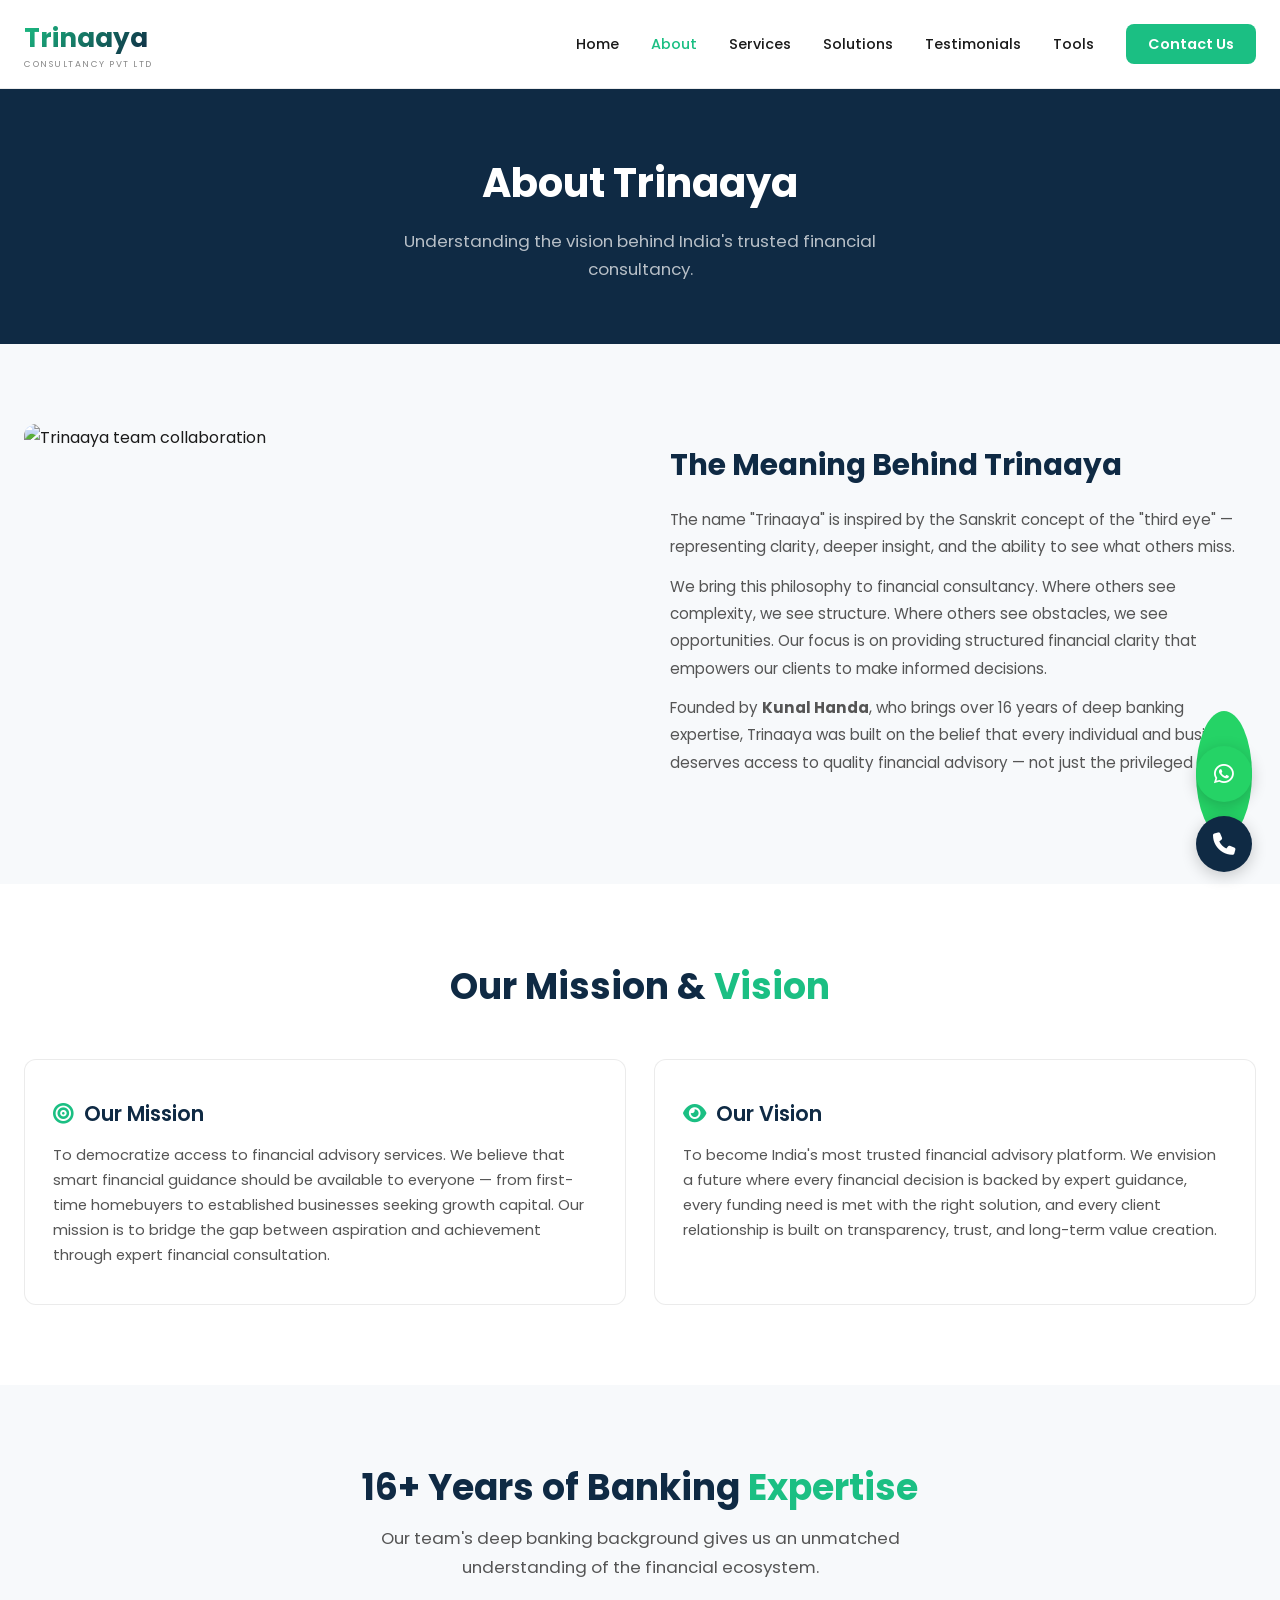
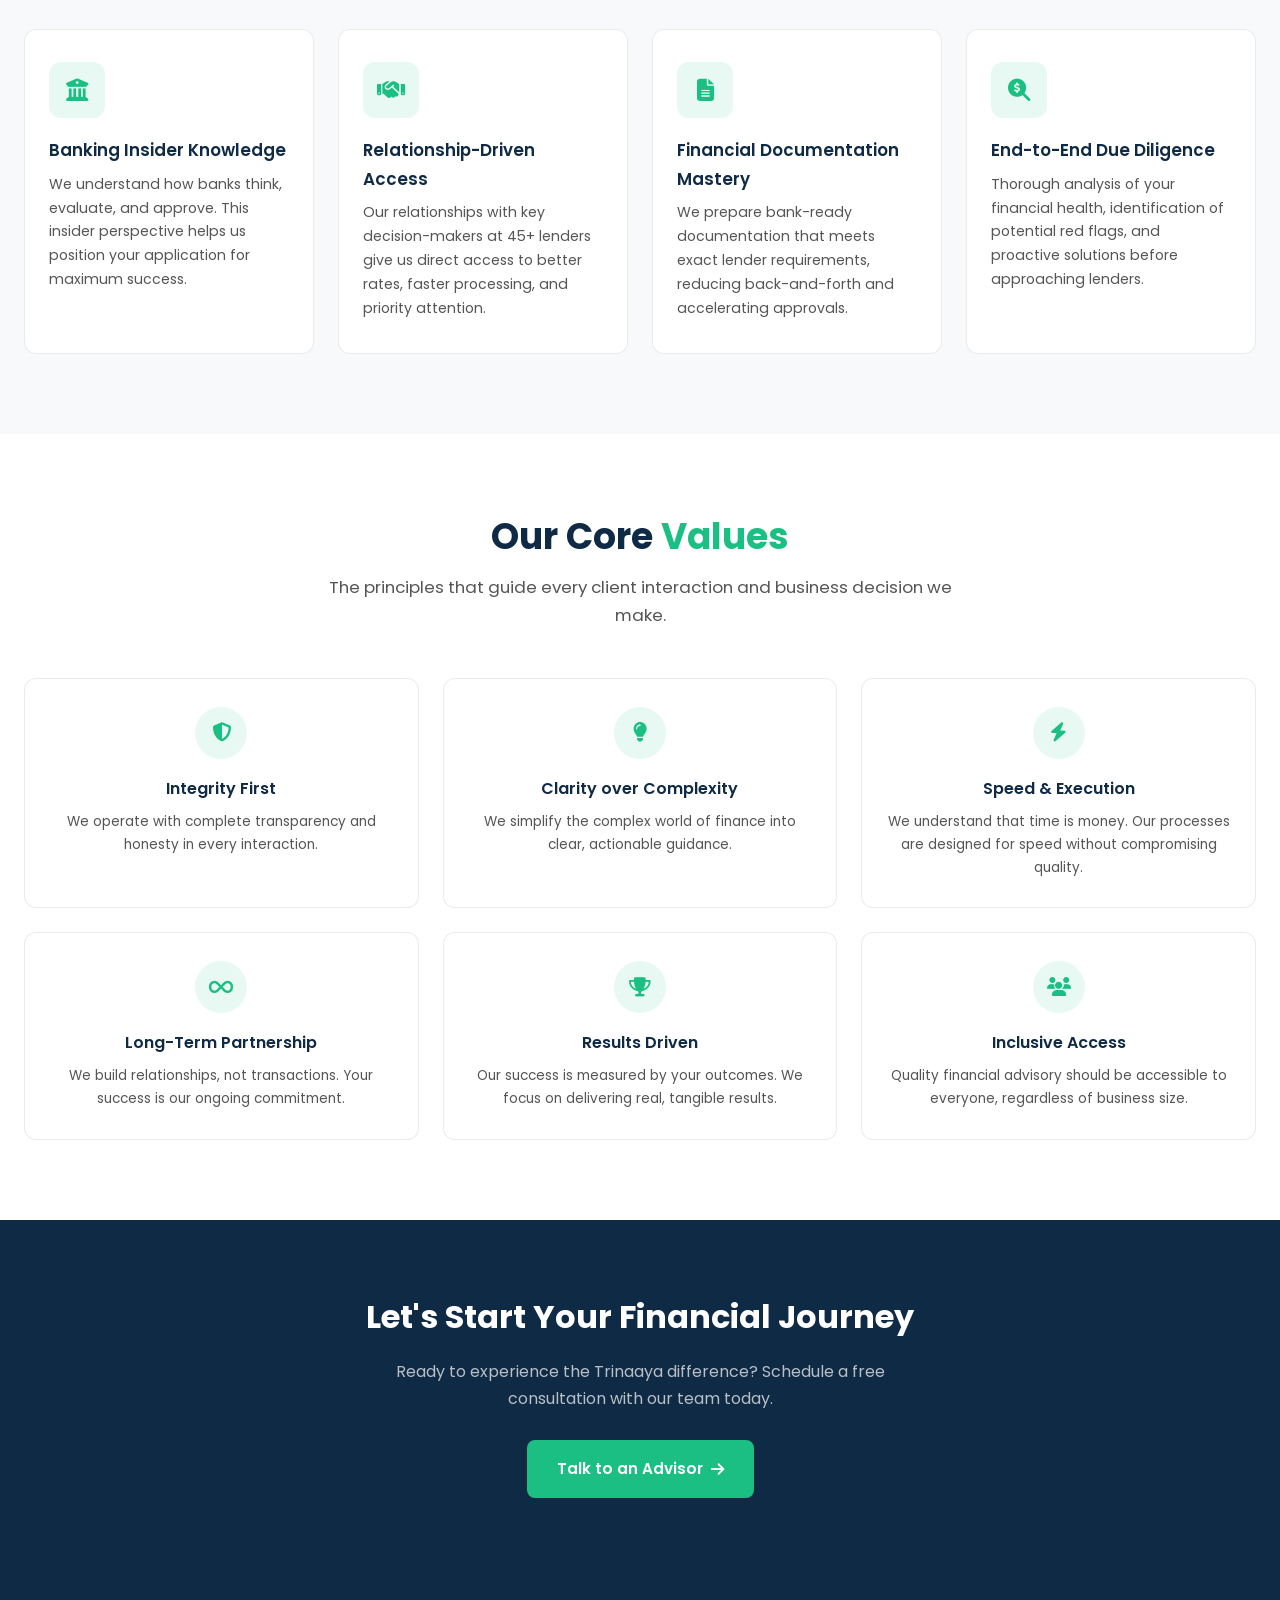
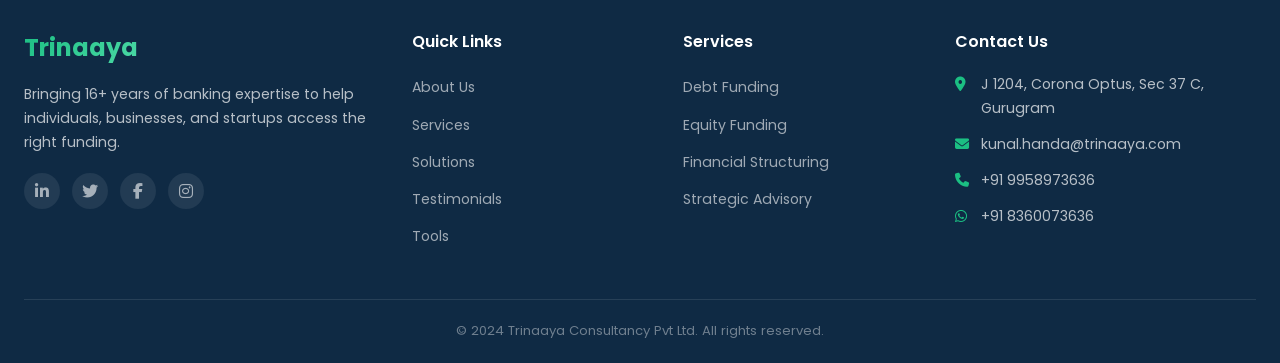
==== frontend/public/about.html @ fbbc775d "auto-commit for be26865e-1704-40b8-888e-4837315e1570" ====
<!DOCTYPE html>
<html lang="en">
<head>
  <meta charset="UTF-8">
  <meta name="viewport" content="width=device-width, initial-scale=1.0">
  <title>About Us | Trinaaya Consultancy</title>
  <meta name="description" content="Learn about Trinaaya Consultancy, founded by Kunal Handa with 16+ years of banking expertise.">
  <link href="https://fonts.googleapis.com/css2?family=Poppins:wght@300;400;500;600;700&display=swap" rel="stylesheet">
  <link rel="stylesheet" href="https://cdnjs.cloudflare.com/ajax/libs/font-awesome/6.5.1/css/all.min.css">
  <link rel="stylesheet" href="css/styles.css">
</head>
<body>

  <!-- Header -->
  <header class="header">
    <div class="container">
      <a href="index.html" class="logo"><div><span class="logo-text">Trinaaya</span><span class="logo-tag">Consultancy Pvt Ltd</span></div></a>
      <nav class="nav">
        <ul class="nav-list">
          <li><a href="index.html">Home</a></li>
          <li><a href="about.html" class="active">About</a></li>
          <li><a href="services.html">Services</a></li>
          <li><a href="solutions.html">Solutions</a></li>
          <li><a href="testimonials.html">Testimonials</a></li>
          <li><a href="tools.html">Tools</a></li>
          <li><a href="contact.html" class="btn-contact">Contact Us</a></li>
        </ul>
        <button class="mobile-toggle"><span></span><span></span><span></span></button>
      </nav>
    </div>
    <div class="mobile-menu">
      <a href="index.html">Home</a><a href="about.html">About</a><a href="services.html">Services</a>
      <a href="solutions.html">Solutions</a><a href="testimonials.html">Testimonials</a><a href="tools.html">Tools</a><a href="contact.html">Contact Us</a>
    </div>
  </header>

  <!-- Page Hero -->
  <section class="page-hero" data-testid="about-hero">
    <div class="container">
      <h1>About Trinaaya</h1>
      <p>Understanding the vision behind India's trusted financial consultancy.</p>
    </div>
  </section>

  <!-- Philosophy Section -->
  <section class="section" data-testid="philosophy-section">
    <div class="container">
      <div class="philosophy-grid">
        <div class="philosophy-image">
          <img src="https://images.unsplash.com/photo-1758518731706-be5d5230e5a5?auto=format&fit=crop&w=800&q=80" alt="Trinaaya team collaboration" loading="lazy">
        </div>
        <div class="philosophy-content">
          <h2>The Meaning Behind <span class="accent">Trinaaya</span></h2>
          <p>The name "Trinaaya" is inspired by the Sanskrit concept of the "third eye" &mdash; representing clarity, deeper insight, and the ability to see what others miss.</p>
          <p>We bring this philosophy to financial consultancy. Where others see complexity, we see structure. Where others see obstacles, we see opportunities. Our focus is on providing structured financial clarity that empowers our clients to make informed decisions.</p>
          <p>Founded by <strong>Kunal Handa</strong>, who brings over 16 years of deep banking expertise, Trinaaya was built on the belief that every individual and business deserves access to quality financial advisory &mdash; not just the privileged few.</p>
        </div>
      </div>
    </div>
  </section>

  <!-- Mission & Vision -->
  <section class="section" style="background:var(--white);" data-testid="mission-vision">
    <div class="container">
      <div class="text-center">
        <h2 class="section-title">Our Mission &amp; <span class="accent">Vision</span></h2>
      </div>
      <div class="mission-vision-grid">
        <div class="mv-card">
          <h3><i class="fas fa-bullseye"></i> Our Mission</h3>
          <p>To democratize access to financial advisory services. We believe that smart financial guidance should be available to everyone &mdash; from first-time homebuyers to established businesses seeking growth capital. Our mission is to bridge the gap between aspiration and achievement through expert financial consultation.</p>
        </div>
        <div class="mv-card">
          <h3><i class="fas fa-eye"></i> Our Vision</h3>
          <p>To become India's most trusted financial advisory platform. We envision a future where every financial decision is backed by expert guidance, every funding need is met with the right solution, and every client relationship is built on transparency, trust, and long-term value creation.</p>
        </div>
      </div>
    </div>
  </section>

  <!-- Expertise -->
  <section class="section" data-testid="expertise-section">
    <div class="container">
      <div class="text-center">
        <h2 class="section-title">16+ Years of Banking <span class="accent">Expertise</span></h2>
        <p class="section-subtitle mx-auto">Our team's deep banking background gives us an unmatched understanding of the financial ecosystem.</p>
      </div>
      <div class="expertise-grid">
        <div class="expertise-card">
          <div class="service-icon"><i class="fas fa-university"></i></div>
          <h4>Banking Insider Knowledge</h4>
          <p>We understand how banks think, evaluate, and approve. This insider perspective helps us position your application for maximum success.</p>
        </div>
        <div class="expertise-card">
          <div class="service-icon"><i class="fas fa-handshake"></i></div>
          <h4>Relationship-Driven Access</h4>
          <p>Our relationships with key decision-makers at 45+ lenders give us direct access to better rates, faster processing, and priority attention.</p>
        </div>
        <div class="expertise-card">
          <div class="service-icon"><i class="fas fa-file-alt"></i></div>
          <h4>Financial Documentation Mastery</h4>
          <p>We prepare bank-ready documentation that meets exact lender requirements, reducing back-and-forth and accelerating approvals.</p>
        </div>
        <div class="expertise-card">
          <div class="service-icon"><i class="fas fa-search-dollar"></i></div>
          <h4>End-to-End Due Diligence</h4>
          <p>Thorough analysis of your financial health, identification of potential red flags, and proactive solutions before approaching lenders.</p>
        </div>
      </div>
    </div>
  </section>

  <!-- Core Values -->
  <section class="section" style="background:var(--white);" data-testid="values-section">
    <div class="container">
      <div class="text-center">
        <h2 class="section-title">Our Core <span class="accent">Values</span></h2>
        <p class="section-subtitle mx-auto">The principles that guide every client interaction and business decision we make.</p>
      </div>
      <div class="values-grid">
        <div class="value-card">
          <div class="value-icon"><i class="fas fa-shield-alt"></i></div>
          <h4>Integrity First</h4>
          <p>We operate with complete transparency and honesty in every interaction.</p>
        </div>
        <div class="value-card">
          <div class="value-icon"><i class="fas fa-lightbulb"></i></div>
          <h4>Clarity over Complexity</h4>
          <p>We simplify the complex world of finance into clear, actionable guidance.</p>
        </div>
        <div class="value-card">
          <div class="value-icon"><i class="fas fa-bolt"></i></div>
          <h4>Speed &amp; Execution</h4>
          <p>We understand that time is money. Our processes are designed for speed without compromising quality.</p>
        </div>
        <div class="value-card">
          <div class="value-icon"><i class="fas fa-infinity"></i></div>
          <h4>Long-Term Partnership</h4>
          <p>We build relationships, not transactions. Your success is our ongoing commitment.</p>
        </div>
        <div class="value-card">
          <div class="value-icon"><i class="fas fa-trophy"></i></div>
          <h4>Results Driven</h4>
          <p>Our success is measured by your outcomes. We focus on delivering real, tangible results.</p>
        </div>
        <div class="value-card">
          <div class="value-icon"><i class="fas fa-users"></i></div>
          <h4>Inclusive Access</h4>
          <p>Quality financial advisory should be accessible to everyone, regardless of business size.</p>
        </div>
      </div>
    </div>
  </section>

  <!-- CTA -->
  <section class="cta-section" data-testid="about-cta">
    <div class="container">
      <h2>Let's Start Your Financial Journey</h2>
      <p>Ready to experience the Trinaaya difference? Schedule a free consultation with our team today.</p>
      <a href="contact.html" class="btn btn-primary">Talk to an Advisor <i class="fas fa-arrow-right"></i></a>
    </div>
  </section>

  <!-- Footer -->
  <footer class="footer">
    <div class="container">
      <div class="footer-grid">
        <div class="footer-col">
          <a href="index.html" class="footer-logo">Trinaaya</a>
          <p>Bringing 16+ years of banking expertise to help individuals, businesses, and startups access the right funding.</p>
          <div class="footer-social">
            <a href="#" aria-label="LinkedIn"><i class="fab fa-linkedin-in"></i></a>
            <a href="#" aria-label="Twitter"><i class="fab fa-twitter"></i></a>
            <a href="#" aria-label="Facebook"><i class="fab fa-facebook-f"></i></a>
            <a href="#" aria-label="Instagram"><i class="fab fa-instagram"></i></a>
          </div>
        </div>
        <div class="footer-col"><h4>Quick Links</h4><ul><li><a href="about.html">About Us</a></li><li><a href="services.html">Services</a></li><li><a href="solutions.html">Solutions</a></li><li><a href="testimonials.html">Testimonials</a></li><li><a href="tools.html">Tools</a></li></ul></div>
        <div class="footer-col"><h4>Services</h4><ul><li><a href="services.html">Debt Funding</a></li><li><a href="services.html">Equity Funding</a></li><li><a href="services.html">Financial Structuring</a></li><li><a href="services.html">Strategic Advisory</a></li></ul></div>
        <div class="footer-col"><h4>Contact Us</h4><div class="footer-contact-item"><i class="fas fa-map-marker-alt"></i><span>J 1204, Corona Optus, Sec 37 C, Gurugram</span></div><div class="footer-contact-item"><i class="fas fa-envelope"></i><a href="mailto:kunal.handa@trinaaya.com">kunal.handa@trinaaya.com</a></div><div class="footer-contact-item"><i class="fas fa-phone"></i><a href="tel:+919958973636">+91 9958973636</a></div><div class="footer-contact-item"><i class="fab fa-whatsapp"></i><a href="https://wa.me/918360073636" target="_blank">+91 8360073636</a></div></div>
      </div>
      <div class="footer-bottom"><p>&copy; 2024 Trinaaya Consultancy Pvt Ltd. All rights reserved.</p></div>
    </div>
  </footer>

  <!-- Floating Buttons -->
  <div class="floating-buttons">
    <a href="https://wa.me/918360073636" target="_blank" class="float-btn whatsapp" aria-label="WhatsApp"><i class="fab fa-whatsapp"></i></a>
    <a href="tel:+919958973636" class="float-btn phone" aria-label="Call Us"><i class="fas fa-phone"></i></a>
  </div>

  <script src="js/main.js"></script>
</body>
</html>
---- frontend/public/css/styles.css ----
/* ================================================
   TRINAAYA CONSULTANCY - Main Stylesheet
   Colors: Navy #0f2a44 | Teal #1bbf83 | BG #f7f9fb
   Font: Poppins (Google Fonts)
   ================================================ */

/* --- CSS Variables --- */
:root {
  --primary: #0f2a44;
  --primary-light: #163a5c;
  --secondary: #1bbf83;
  --secondary-dark: #17a572;
  --bg: #f7f9fb;
  --white: #ffffff;
  --text: #1a1a1a;
  --text-light: #555;
  --text-lighter: #888;
  --border: rgba(0,0,0,0.08);
  --shadow: 0 2px 20px rgba(0,0,0,0.07);
  --shadow-hover: 0 8px 32px rgba(0,0,0,0.12);
  --radius: 12px;
  --radius-sm: 8px;
  --transition: all 0.3s ease;
  --max-width: 1280px;
}

/* --- Reset & Base --- */
*, *::before, *::after { box-sizing: border-box; margin: 0; padding: 0; }
html { scroll-behavior: smooth; font-size: 16px; }
body {
  font-family: 'Poppins', sans-serif;
  color: var(--text);
  background: var(--bg);
  line-height: 1.7;
  -webkit-font-smoothing: antialiased;
}
img { max-width: 100%; height: auto; display: block; }
a { text-decoration: none; color: inherit; transition: var(--transition); }
ul { list-style: none; }
button { cursor: pointer; border: none; font-family: inherit; }
input, select, textarea { font-family: inherit; }

/* --- Container --- */
.container {
  max-width: var(--max-width);
  margin: 0 auto;
  padding: 0 24px;
}

/* --- Section Spacing --- */
.section { padding: 80px 0; }
.section-sm { padding: 50px 0; }
.section-title {
  font-size: 2.25rem;
  font-weight: 700;
  color: var(--primary);
  margin-bottom: 12px;
  line-height: 1.3;
}
.section-title .accent { color: var(--secondary); }
.section-subtitle {
  font-size: 1.05rem;
  color: var(--text-light);
  max-width: 640px;
  font-weight: 400;
  line-height: 1.7;
}
.text-center { text-align: center; }
.mx-auto { margin-left: auto; margin-right: auto; }

/* --- Buttons --- */
.btn {
  display: inline-flex;
  align-items: center;
  gap: 8px;
  padding: 14px 28px;
  border-radius: var(--radius-sm);
  font-weight: 600;
  font-size: 0.95rem;
  transition: var(--transition);
  border: 2px solid transparent;
}
.btn-primary {
  background: var(--secondary);
  color: var(--white);
  border-color: var(--secondary);
}
.btn-primary:hover {
  background: var(--secondary-dark);
  transform: translateY(-2px);
  box-shadow: 0 6px 20px rgba(27,191,131,0.3);
}
.btn-outline {
  background: transparent;
  color: var(--white);
  border-color: rgba(255,255,255,0.4);
}
.btn-outline:hover {
  background: rgba(255,255,255,0.1);
  border-color: var(--white);
}
.btn-dark {
  background: var(--primary);
  color: var(--white);
  border-color: var(--primary);
}
.btn-dark:hover {
  background: var(--primary-light);
  transform: translateY(-2px);
  box-shadow: 0 6px 20px rgba(15,42,68,0.3);
}
.btn-outline-dark {
  background: transparent;
  color: var(--primary);
  border-color: var(--primary);
}
.btn-outline-dark:hover {
  background: var(--primary);
  color: var(--white);
}
.btn-whatsapp {
  background: #25D366;
  color: var(--white);
  border-color: #25D366;
}
.btn-whatsapp:hover {
  background: #1ebe5d;
  transform: translateY(-2px);
  box-shadow: 0 6px 20px rgba(37,211,102,0.3);
}

/* ==================== HEADER ==================== */
.header {
  background: var(--white);
  border-bottom: 1px solid var(--border);
  position: relative;
  z-index: 100;
}
.header .container {
  display: flex;
  align-items: center;
  justify-content: space-between;
  padding-top: 16px;
  padding-bottom: 16px;
}
.logo {
  display: flex;
  align-items: center;
  gap: 4px;
}
.logo-text {
  font-size: 1.65rem;
  font-weight: 700;
  background: linear-gradient(135deg, #1bbf83, #0f2a44);
  -webkit-background-clip: text;
  -webkit-text-fill-color: transparent;
  background-clip: text;
}
.logo-tag {
  font-size: 0.55rem;
  color: var(--text-lighter);
  letter-spacing: 1.5px;
  text-transform: uppercase;
  display: block;
  margin-top: -4px;
}
.nav-list {
  display: flex;
  align-items: center;
  gap: 32px;
}
.nav-list a {
  font-size: 0.9rem;
  font-weight: 500;
  color: var(--text);
  position: relative;
}
.nav-list a:hover { color: var(--secondary); }
.nav-list a.active { color: var(--secondary); }
.nav-list a.btn-contact {
  background: var(--secondary);
  color: var(--white);
  padding: 10px 22px;
  border-radius: var(--radius-sm);
  font-weight: 600;
}
.nav-list a.btn-contact:hover {
  background: var(--secondary-dark);
  transform: translateY(-1px);
}
.mobile-toggle {
  display: none;
  flex-direction: column;
  gap: 5px;
  background: none;
  padding: 4px;
}
.mobile-toggle span {
  width: 24px;
  height: 2.5px;
  background: var(--primary);
  border-radius: 2px;
  transition: var(--transition);
}
.mobile-menu {
  display: none;
  position: absolute;
  top: 100%;
  left: 0;
  right: 0;
  background: var(--white);
  border-bottom: 1px solid var(--border);
  box-shadow: var(--shadow);
  padding: 20px 24px;
  z-index: 99;
}
.mobile-menu.open { display: block; }
.mobile-menu a {
  display: block;
  padding: 12px 0;
  font-size: 1rem;
  font-weight: 500;
  color: var(--text);
  border-bottom: 1px solid var(--border);
}
.mobile-menu a:last-child { border-bottom: none; }
.mobile-menu a:hover { color: var(--secondary); }

/* ==================== HERO ==================== */
.hero {
  background: linear-gradient(135deg, rgba(15,42,68,0.92), rgba(15,42,68,0.85)),
              url('https://images.unsplash.com/photo-1664575602276-acd073f104c1?auto=format&fit=crop&w=1920&q=80');
  background-size: cover;
  background-position: center;
  padding: 100px 0 80px;
  min-height: 520px;
  display: flex;
  align-items: center;
}
.hero-content { max-width: 680px; }
.hero-badge {
  display: inline-flex;
  align-items: center;
  gap: 8px;
  background: rgba(27,191,131,0.15);
  color: var(--secondary);
  padding: 6px 16px;
  border-radius: 20px;
  font-size: 0.8rem;
  font-weight: 600;
  letter-spacing: 0.5px;
  margin-bottom: 24px;
}
.hero-badge i { font-size: 0.5rem; }
.hero h1 {
  font-size: 3rem;
  font-weight: 700;
  color: var(--white);
  line-height: 1.2;
  margin-bottom: 20px;
}
.hero h1 .accent { color: var(--secondary); }
.hero p {
  color: rgba(255,255,255,0.8);
  font-size: 1.1rem;
  line-height: 1.7;
  margin-bottom: 32px;
  max-width: 560px;
}
.hero-btns { display: flex; gap: 14px; flex-wrap: wrap; }

/* ==================== STATS BAR ==================== */
.stats-bar {
  background: var(--primary);
  padding: 40px 0;
}
.stats-grid {
  display: grid;
  grid-template-columns: repeat(4, 1fr);
  gap: 24px;
  text-align: center;
}
.stat-item h3 {
  font-size: 2.25rem;
  font-weight: 700;
  color: var(--secondary);
  margin-bottom: 4px;
}
.stat-item p {
  color: rgba(255,255,255,0.7);
  font-size: 0.9rem;
  font-weight: 400;
}

/* ==================== TRUSTED PARTNERS ==================== */
.partners {
  background: var(--white);
  padding: 40px 0;
  border-bottom: 1px solid var(--border);
}
.partners-label {
  text-align: center;
  font-size: 0.75rem;
  font-weight: 600;
  color: var(--text-lighter);
  letter-spacing: 2px;
  text-transform: uppercase;
  margin-bottom: 24px;
}
.partners-grid {
  display: flex;
  align-items: center;
  justify-content: center;
  flex-wrap: wrap;
  gap: 32px;
}
.partner-logo {
  font-size: 0.95rem;
  font-weight: 600;
  color: var(--text-lighter);
  opacity: 0.6;
  transition: var(--transition);
  white-space: nowrap;
}
.partner-logo:hover { opacity: 1; color: var(--primary); }

/* ==================== SERVICE CARDS ==================== */
.services-grid {
  display: grid;
  grid-template-columns: repeat(auto-fit, minmax(280px, 1fr));
  gap: 28px;
  margin-top: 48px;
}
.service-card {
  background: var(--white);
  border: 1px solid var(--border);
  border-radius: var(--radius);
  padding: 36px 28px;
  transition: var(--transition);
}
.service-card:hover {
  transform: translateY(-4px);
  box-shadow: var(--shadow-hover);
  border-color: transparent;
}
.service-icon {
  width: 56px;
  height: 56px;
  background: rgba(27,191,131,0.1);
  border-radius: 12px;
  display: flex;
  align-items: center;
  justify-content: center;
  margin-bottom: 20px;
}
.service-icon i {
  font-size: 1.4rem;
  color: var(--secondary);
}
.service-card h3 {
  font-size: 1.2rem;
  font-weight: 600;
  color: var(--primary);
  margin-bottom: 10px;
}
.service-card p {
  font-size: 0.92rem;
  color: var(--text-light);
  margin-bottom: 18px;
  line-height: 1.7;
}
.service-link {
  font-size: 0.9rem;
  font-weight: 600;
  color: var(--secondary);
  display: inline-flex;
  align-items: center;
  gap: 6px;
}
.service-link:hover { gap: 10px; }

/* ==================== WHY SECTION ==================== */
.why-grid {
  display: grid;
  grid-template-columns: 1fr 1fr;
  gap: 60px;
  align-items: center;
  margin-top: 48px;
}
.why-image img {
  border-radius: var(--radius);
  width: 100%;
  height: 420px;
  object-fit: cover;
}
.why-points { display: flex; flex-direction: column; gap: 24px; }
.why-point {
  display: flex;
  gap: 16px;
  align-items: flex-start;
}
.why-point-icon {
  width: 40px;
  height: 40px;
  min-width: 40px;
  background: rgba(27,191,131,0.12);
  border-radius: 50%;
  display: flex;
  align-items: center;
  justify-content: center;
  margin-top: 2px;
}
.why-point-icon i { color: var(--secondary); font-size: 0.9rem; }
.why-point h4 {
  font-size: 1.05rem;
  font-weight: 600;
  color: var(--primary);
  margin-bottom: 4px;
}
.why-point p {
  font-size: 0.9rem;
  color: var(--text-light);
}

/* ==================== PROCESS TIMELINE ==================== */
.process-grid {
  display: grid;
  grid-template-columns: repeat(4, 1fr);
  gap: 24px;
  margin-top: 48px;
  position: relative;
}
.process-grid::before {
  content: '';
  position: absolute;
  top: 32px;
  left: 10%;
  right: 10%;
  height: 2px;
  background: var(--secondary);
  opacity: 0.3;
  z-index: 0;
}
.process-step {
  text-align: center;
  position: relative;
  z-index: 1;
}
.step-number {
  width: 64px;
  height: 64px;
  background: var(--primary);
  color: var(--white);
  border-radius: 50%;
  display: flex;
  align-items: center;
  justify-content: center;
  font-size: 1.1rem;
  font-weight: 700;
  margin: 0 auto 18px;
  border: 3px solid var(--secondary);
}
.process-step h4 {
  font-size: 1.05rem;
  font-weight: 600;
  color: var(--primary);
  margin-bottom: 8px;
}
.process-step p {
  font-size: 0.85rem;
  color: var(--text-light);
  line-height: 1.6;
}

/* ==================== TESTIMONIALS ==================== */
.testimonials-grid {
  display: grid;
  grid-template-columns: repeat(auto-fit, minmax(320px, 1fr));
  gap: 28px;
  margin-top: 48px;
}
.testimonial-card {
  background: var(--white);
  border: 1px solid var(--border);
  border-radius: var(--radius);
  padding: 32px 28px;
  transition: var(--transition);
}
.testimonial-card:hover {
  box-shadow: var(--shadow-hover);
  transform: translateY(-2px);
}
.testimonial-stars {
  color: #f5a623;
  font-size: 0.9rem;
  margin-bottom: 16px;
  display: flex;
  gap: 2px;
}
.testimonial-card blockquote {
  font-size: 0.95rem;
  color: var(--text-light);
  line-height: 1.7;
  margin-bottom: 20px;
  font-style: italic;
}
.testimonial-author {
  display: flex;
  align-items: center;
  gap: 14px;
}
.testimonial-avatar {
  width: 48px;
  height: 48px;
  border-radius: 50%;
  object-fit: cover;
  border: 2px solid var(--border);
}
.testimonial-name {
  font-size: 0.95rem;
  font-weight: 600;
  color: var(--primary);
}
.testimonial-role {
  font-size: 0.8rem;
  color: var(--text-lighter);
}

/* ==================== LEAD FORM SECTION ==================== */
.form-section {
  background: linear-gradient(135deg, #0f2a44, #134e3a);
  padding: 80px 0;
}
.form-wrapper {
  display: grid;
  grid-template-columns: 1fr 1.1fr;
  gap: 60px;
  align-items: center;
}
.form-text h2 {
  font-size: 2rem;
  font-weight: 700;
  color: var(--white);
  margin-bottom: 14px;
}
.form-text p {
  color: rgba(255,255,255,0.7);
  font-size: 1rem;
  line-height: 1.7;
}
.form-card {
  background: var(--white);
  border-radius: var(--radius);
  padding: 40px 32px;
  box-shadow: 0 10px 40px rgba(0,0,0,0.15);
}
.form-group {
  margin-bottom: 18px;
}
.form-group label {
  display: block;
  font-size: 0.85rem;
  font-weight: 500;
  color: var(--text);
  margin-bottom: 6px;
}
.form-group input,
.form-group select,
.form-group textarea {
  width: 100%;
  padding: 12px 16px;
  border: 1.5px solid #e0e0e0;
  border-radius: var(--radius-sm);
  font-size: 0.92rem;
  color: var(--text);
  background: var(--white);
  transition: var(--transition);
  outline: none;
}
.form-group input:focus,
.form-group select:focus,
.form-group textarea:focus {
  border-color: var(--secondary);
  box-shadow: 0 0 0 3px rgba(27,191,131,0.1);
}
.form-group textarea { resize: vertical; min-height: 100px; }
.form-row {
  display: grid;
  grid-template-columns: 1fr 1fr;
  gap: 16px;
}
.form-card .btn { width: 100%; justify-content: center; }

/* ==================== CTA SECTION ==================== */
.cta-section {
  background: var(--primary);
  padding: 70px 0;
  text-align: center;
}
.cta-section h2 {
  font-size: 2rem;
  font-weight: 700;
  color: var(--white);
  margin-bottom: 14px;
}
.cta-section p {
  color: rgba(255,255,255,0.7);
  font-size: 1rem;
  margin-bottom: 28px;
  max-width: 560px;
  margin-left: auto;
  margin-right: auto;
}

/* ==================== FOOTER ==================== */
.footer {
  background: var(--primary);
  padding: 60px 0 0;
  color: rgba(255,255,255,0.7);
}
.footer-grid {
  display: grid;
  grid-template-columns: 1.5fr 1fr 1fr 1.3fr;
  gap: 40px;
  padding-bottom: 40px;
  border-bottom: 1px solid rgba(255,255,255,0.1);
}
.footer-logo {
  font-size: 1.5rem;
  font-weight: 700;
  background: linear-gradient(135deg, #1bbf83, #4dd9a6);
  -webkit-background-clip: text;
  -webkit-text-fill-color: transparent;
  background-clip: text;
  display: inline-block;
  margin-bottom: 14px;
}
.footer-col p {
  font-size: 0.88rem;
  line-height: 1.7;
}
.footer-col h4 {
  color: var(--white);
  font-size: 1rem;
  font-weight: 600;
  margin-bottom: 18px;
}
.footer-col ul li { margin-bottom: 10px; }
.footer-col ul a {
  font-size: 0.88rem;
  color: rgba(255,255,255,0.6);
}
.footer-col ul a:hover { color: var(--secondary); }
.footer-contact-item {
  display: flex;
  gap: 10px;
  align-items: flex-start;
  margin-bottom: 12px;
  font-size: 0.88rem;
}
.footer-contact-item i {
  color: var(--secondary);
  margin-top: 4px;
  min-width: 16px;
}
.footer-social {
  display: flex;
  gap: 12px;
  margin-top: 18px;
}
.footer-social a {
  width: 36px;
  height: 36px;
  border-radius: 50%;
  background: rgba(255,255,255,0.08);
  display: flex;
  align-items: center;
  justify-content: center;
  color: rgba(255,255,255,0.6);
  transition: var(--transition);
}
.footer-social a:hover {
  background: var(--secondary);
  color: var(--white);
}
.footer-bottom {
  text-align: center;
  padding: 20px 0;
  font-size: 0.82rem;
  color: rgba(255,255,255,0.4);
}

/* ==================== FLOATING BUTTONS ==================== */
.floating-buttons {
  position: fixed;
  bottom: 28px;
  right: 28px;
  display: flex;
  flex-direction: column;
  gap: 14px;
  z-index: 999;
}
.float-btn {
  width: 56px;
  height: 56px;
  border-radius: 50%;
  display: flex;
  align-items: center;
  justify-content: center;
  color: var(--white);
  font-size: 1.4rem;
  box-shadow: 0 4px 16px rgba(0,0,0,0.2);
  transition: var(--transition);
  text-decoration: none;
}
.float-btn:hover { transform: scale(1.1); }
.float-btn.whatsapp { background: #25D366; }
.float-btn.phone { background: var(--primary); }
.float-btn.whatsapp::after {
  content: '';
  position: absolute;
  width: 100%;
  height: 100%;
  border-radius: 50%;
  background: #25D366;
  animation: pulse 2s infinite;
  z-index: -1;
}
@keyframes pulse {
  0% { transform: scale(1); opacity: 0.5; }
  100% { transform: scale(1.5); opacity: 0; }
}

/* ==================== PAGE HERO (Inner Pages) ==================== */
.page-hero {
  background: var(--primary);
  padding: 60px 0;
  text-align: center;
}
.page-hero h1 {
  font-size: 2.5rem;
  font-weight: 700;
  color: var(--white);
  margin-bottom: 10px;
}
.page-hero p {
  color: rgba(255,255,255,0.7);
  font-size: 1.05rem;
  max-width: 560px;
  margin: 0 auto;
}

/* ==================== ABOUT PAGE ==================== */
.philosophy-grid {
  display: grid;
  grid-template-columns: 1fr 1fr;
  gap: 60px;
  align-items: center;
}
.philosophy-image img {
  border-radius: var(--radius);
  width: 100%;
  height: 380px;
  object-fit: cover;
}
.philosophy-content h2 {
  font-size: 1.85rem;
  font-weight: 700;
  color: var(--primary);
  margin-bottom: 16px;
}
.philosophy-content p {
  font-size: 0.95rem;
  color: var(--text-light);
  line-height: 1.8;
  margin-bottom: 12px;
}
.mission-vision-grid {
  display: grid;
  grid-template-columns: 1fr 1fr;
  gap: 28px;
  margin-top: 48px;
}
.mv-card {
  background: var(--white);
  border: 1px solid var(--border);
  border-radius: var(--radius);
  padding: 36px 28px;
  transition: var(--transition);
}
.mv-card:hover {
  box-shadow: var(--shadow-hover);
  transform: translateY(-3px);
}
.mv-card h3 {
  font-size: 1.3rem;
  font-weight: 600;
  color: var(--primary);
  margin-bottom: 12px;
  display: flex;
  align-items: center;
  gap: 10px;
}
.mv-card h3 i { color: var(--secondary); }
.mv-card p {
  font-size: 0.92rem;
  color: var(--text-light);
  line-height: 1.7;
}
.values-grid {
  display: grid;
  grid-template-columns: repeat(3, 1fr);
  gap: 24px;
  margin-top: 48px;
}
.value-card {
  background: var(--white);
  border: 1px solid var(--border);
  border-radius: var(--radius);
  padding: 28px 24px;
  text-align: center;
  transition: var(--transition);
}
.value-card:hover {
  box-shadow: var(--shadow-hover);
  transform: translateY(-3px);
}
.value-icon {
  width: 52px;
  height: 52px;
  background: rgba(27,191,131,0.1);
  border-radius: 50%;
  display: flex;
  align-items: center;
  justify-content: center;
  margin: 0 auto 16px;
}
.value-icon i { color: var(--secondary); font-size: 1.2rem; }
.value-card h4 {
  font-size: 1rem;
  font-weight: 600;
  color: var(--primary);
  margin-bottom: 8px;
}
.value-card p {
  font-size: 0.85rem;
  color: var(--text-light);
}
.expertise-grid {
  display: grid;
  grid-template-columns: repeat(auto-fit, minmax(260px, 1fr));
  gap: 24px;
  margin-top: 48px;
}
.expertise-card {
  background: var(--white);
  border: 1px solid var(--border);
  border-radius: var(--radius);
  padding: 32px 24px;
  transition: var(--transition);
}
.expertise-card:hover {
  box-shadow: var(--shadow-hover);
  transform: translateY(-3px);
  border-color: transparent;
}
.expertise-card .service-icon { margin-bottom: 18px; }
.expertise-card h4 {
  font-size: 1.05rem;
  font-weight: 600;
  color: var(--primary);
  margin-bottom: 8px;
}
.expertise-card p {
  font-size: 0.88rem;
  color: var(--text-light);
  line-height: 1.7;
}

/* ==================== SERVICES DETAIL PAGE ==================== */
.service-detail {
  padding: 60px 0;
}
.service-detail:nth-child(even) { background: var(--white); }
.service-detail-grid {
  display: grid;
  grid-template-columns: 1fr 1fr;
  gap: 60px;
  align-items: center;
}
.service-detail:nth-child(even) .service-detail-grid {
  direction: rtl;
}
.service-detail:nth-child(even) .service-detail-grid > * {
  direction: ltr;
}
.service-detail-image img {
  border-radius: var(--radius);
  width: 100%;
  height: 360px;
  object-fit: cover;
}
.service-detail-label {
  font-size: 0.8rem;
  font-weight: 600;
  color: var(--secondary);
  letter-spacing: 1px;
  text-transform: uppercase;
  margin-bottom: 10px;
}
.service-detail-content h2 {
  font-size: 1.85rem;
  font-weight: 700;
  color: var(--primary);
  margin-bottom: 14px;
}
.service-detail-content p {
  font-size: 0.95rem;
  color: var(--text-light);
  line-height: 1.8;
  margin-bottom: 20px;
}
.service-features {
  list-style: none;
  margin-bottom: 24px;
}
.service-features li {
  display: flex;
  align-items: center;
  gap: 10px;
  padding: 8px 0;
  font-size: 0.92rem;
  color: var(--text);
}
.service-features li i {
  color: var(--secondary);
  font-size: 0.85rem;
}

/* ==================== SOLUTIONS PAGE (Tabs) ==================== */
.solutions-tabs {
  display: flex;
  justify-content: center;
  gap: 8px;
  margin-bottom: 48px;
  flex-wrap: wrap;
}
.tab-btn {
  padding: 12px 28px;
  border-radius: var(--radius-sm);
  font-size: 0.92rem;
  font-weight: 600;
  background: var(--white);
  color: var(--text);
  border: 1.5px solid var(--border);
  cursor: pointer;
  transition: var(--transition);
}
.tab-btn:hover { border-color: var(--secondary); color: var(--secondary); }
.tab-btn.active {
  background: var(--primary);
  color: var(--white);
  border-color: var(--primary);
}
.tab-panel { display: none; }
.tab-panel.active { display: block; }
.solutions-grid {
  display: grid;
  grid-template-columns: repeat(auto-fit, minmax(280px, 1fr));
  gap: 24px;
}
.solution-card {
  background: var(--white);
  border: 1px solid var(--border);
  border-radius: var(--radius);
  padding: 28px 24px;
  transition: var(--transition);
}
.solution-card:hover {
  box-shadow: var(--shadow-hover);
  transform: translateY(-3px);
}
.solution-card .service-icon { margin-bottom: 16px; }
.solution-card h4 {
  font-size: 1.05rem;
  font-weight: 600;
  color: var(--primary);
  margin-bottom: 8px;
}
.solution-card p {
  font-size: 0.88rem;
  color: var(--text-light);
  line-height: 1.7;
}
.readiness-section {
  background: var(--white);
  border-radius: var(--radius);
  border: 1px solid var(--border);
  padding: 48px 40px;
  margin-top: 48px;
}
.readiness-section h3 {
  font-size: 1.5rem;
  font-weight: 700;
  color: var(--primary);
  margin-bottom: 8px;
}
.readiness-section > p {
  color: var(--text-light);
  font-size: 0.95rem;
  margin-bottom: 28px;
}
.checklist {
  display: grid;
  grid-template-columns: 1fr 1fr;
  gap: 14px;
  margin-bottom: 28px;
}
.checklist-item {
  display: flex;
  align-items: center;
  gap: 10px;
  font-size: 0.92rem;
  color: var(--text);
}
.checklist-item i {
  color: var(--secondary);
  font-size: 1rem;
}

/* ==================== TOOLS PAGE ==================== */
.calculator-tabs {
  display: flex;
  gap: 0;
  margin-bottom: 36px;
  border-bottom: 2px solid var(--border);
}
.calc-tab {
  padding: 14px 28px;
  font-size: 0.92rem;
  font-weight: 600;
  color: var(--text-light);
  background: none;
  border: none;
  border-bottom: 3px solid transparent;
  margin-bottom: -2px;
  cursor: pointer;
  transition: var(--transition);
}
.calc-tab:hover { color: var(--primary); }
.calc-tab.active {
  color: var(--primary);
  border-bottom-color: var(--secondary);
}
.calc-panel { display: none; }
.calc-panel.active { display: block; }
.calculator-grid {
  display: grid;
  grid-template-columns: 1fr 1fr;
  gap: 40px;
}
.calc-inputs { }
.calc-outputs { }
.calc-section-title {
  font-size: 1.15rem;
  font-weight: 600;
  color: var(--primary);
  margin-bottom: 24px;
}
.slider-group {
  margin-bottom: 24px;
}
.slider-header {
  display: flex;
  justify-content: space-between;
  align-items: center;
  margin-bottom: 10px;
}
.slider-header label {
  font-size: 0.88rem;
  font-weight: 500;
  color: var(--text);
}
.slider-value {
  font-size: 1.1rem;
  font-weight: 700;
  color: var(--primary);
}
.slider-range {
  width: 100%;
  -webkit-appearance: none;
  appearance: none;
  height: 6px;
  background: #e0e0e0;
  border-radius: 3px;
  outline: none;
}
.slider-range::-webkit-slider-thumb {
  -webkit-appearance: none;
  appearance: none;
  width: 20px;
  height: 20px;
  background: var(--secondary);
  border-radius: 50%;
  cursor: pointer;
  border: 3px solid var(--white);
  box-shadow: 0 2px 6px rgba(0,0,0,0.15);
}
.slider-range::-moz-range-thumb {
  width: 20px;
  height: 20px;
  background: var(--secondary);
  border-radius: 50%;
  cursor: pointer;
  border: 3px solid var(--white);
  box-shadow: 0 2px 6px rgba(0,0,0,0.15);
}
.slider-labels {
  display: flex;
  justify-content: space-between;
  font-size: 0.75rem;
  color: var(--text-lighter);
  margin-top: 6px;
}
.emi-result {
  background: var(--primary);
  border-radius: var(--radius);
  padding: 36px 28px;
  color: var(--white);
  text-align: center;
  margin-bottom: 24px;
}
.emi-amount {
  font-size: 2.5rem;
  font-weight: 700;
  color: var(--secondary);
  margin-bottom: 4px;
}
.emi-label {
  font-size: 0.9rem;
  color: rgba(255,255,255,0.7);
}
.emi-breakdown {
  display: grid;
  grid-template-columns: repeat(3, 1fr);
  gap: 16px;
  margin-bottom: 24px;
}
.emi-stat {
  background: var(--white);
  border: 1px solid var(--border);
  border-radius: var(--radius-sm);
  padding: 18px 14px;
  text-align: center;
}
.emi-stat .value {
  font-size: 1.2rem;
  font-weight: 700;
  color: var(--primary);
}
.emi-stat .label {
  font-size: 0.78rem;
  color: var(--text-lighter);
  margin-top: 4px;
}
.amort-table {
  width: 100%;
  border-collapse: collapse;
  font-size: 0.85rem;
  margin-top: 24px;
}
.amort-table th {
  background: var(--primary);
  color: var(--white);
  padding: 12px 14px;
  text-align: left;
  font-weight: 600;
  font-size: 0.82rem;
}
.amort-table th:first-child { border-radius: var(--radius-sm) 0 0 0; }
.amort-table th:last-child { border-radius: 0 var(--radius-sm) 0 0; }
.amort-table td {
  padding: 11px 14px;
  border-bottom: 1px solid var(--border);
  color: var(--text);
}
.amort-table tr:nth-child(even) { background: #fafbfc; }
.tip-box {
  background: rgba(27,191,131,0.08);
  border: 1px solid rgba(27,191,131,0.2);
  border-radius: var(--radius-sm);
  padding: 18px 20px;
  margin-top: 20px;
}
.tip-box strong {
  color: var(--secondary);
  font-size: 0.88rem;
}
.tip-box p {
  font-size: 0.85rem;
  color: var(--text-light);
  margin-top: 4px;
}

/* Eligibility */
.eligibility-intro {
  display: grid;
  grid-template-columns: 1fr 1fr;
  gap: 48px;
  margin-bottom: 40px;
  align-items: center;
}
.eligibility-features {
  display: flex;
  flex-direction: column;
  gap: 16px;
}
.eligibility-feature {
  display: flex;
  gap: 12px;
  align-items: center;
}
.eligibility-feature i {
  color: var(--secondary);
  font-size: 1.1rem;
  min-width: 20px;
}
.eligibility-feature span {
  font-size: 0.95rem;
  color: var(--text);
  font-weight: 500;
}
.eligibility-step {
  background: var(--white);
  border: 1px solid var(--border);
  border-radius: var(--radius);
  padding: 36px 32px;
  max-width: 600px;
}
.step-label {
  font-size: 0.8rem;
  font-weight: 600;
  color: var(--secondary);
  margin-bottom: 16px;
}
.eligibility-step h3 {
  font-size: 1.2rem;
  font-weight: 600;
  color: var(--primary);
  margin-bottom: 20px;
}
.radio-group {
  display: flex;
  flex-direction: column;
  gap: 12px;
  margin-bottom: 24px;
}
.radio-option {
  display: flex;
  align-items: center;
  gap: 12px;
  padding: 14px 18px;
  border: 1.5px solid var(--border);
  border-radius: var(--radius-sm);
  cursor: pointer;
  transition: var(--transition);
  font-size: 0.92rem;
}
.radio-option:hover { border-color: var(--secondary); }
.radio-option input { accent-color: var(--secondary); }

/* Comparison */
.comparison-grid {
  display: grid;
  grid-template-columns: 1fr 1fr;
  gap: 28px;
}
.compare-card {
  background: var(--white);
  border: 1px solid var(--border);
  border-radius: var(--radius);
  padding: 28px 24px;
}
.compare-card h4 {
  font-size: 1.05rem;
  font-weight: 600;
  color: var(--primary);
  margin-bottom: 20px;
  text-align: center;
}
.compare-result {
  background: var(--white);
  border: 2px solid var(--secondary);
  border-radius: var(--radius);
  padding: 28px 24px;
  margin-top: 28px;
  display: none;
}
.compare-result.visible { display: block; }
.compare-result h4 {
  font-size: 1.1rem;
  font-weight: 600;
  color: var(--primary);
  margin-bottom: 16px;
  text-align: center;
}
.compare-table {
  width: 100%;
  border-collapse: collapse;
  font-size: 0.9rem;
}
.compare-table th {
  text-align: left;
  padding: 10px 12px;
  color: var(--text-lighter);
  font-weight: 500;
  border-bottom: 1px solid var(--border);
}
.compare-table td {
  padding: 10px 12px;
  border-bottom: 1px solid var(--border);
}
.compare-table .winner { color: var(--secondary); font-weight: 600; }

/* ==================== CONTACT PAGE ==================== */
.contact-grid {
  display: grid;
  grid-template-columns: 1fr 1.2fr;
  gap: 48px;
  margin-top: 48px;
}
.contact-info-card {
  display: flex;
  gap: 16px;
  align-items: flex-start;
  padding: 20px 0;
  border-bottom: 1px solid var(--border);
}
.contact-info-card:last-child { border-bottom: none; }
.contact-info-icon {
  width: 44px;
  height: 44px;
  min-width: 44px;
  background: rgba(27,191,131,0.1);
  border-radius: 50%;
  display: flex;
  align-items: center;
  justify-content: center;
}
.contact-info-icon i { color: var(--secondary); font-size: 1rem; }
.contact-info-card h4 {
  font-size: 0.95rem;
  font-weight: 600;
  color: var(--primary);
  margin-bottom: 4px;
}
.contact-info-card p {
  font-size: 0.88rem;
  color: var(--text-light);
}
.contact-info-card a {
  color: var(--secondary);
}
.contact-form-card {
  background: var(--white);
  border: 1px solid var(--border);
  border-radius: var(--radius);
  padding: 36px 32px;
}
.contact-form-card h3 {
  font-size: 1.3rem;
  font-weight: 600;
  color: var(--primary);
  margin-bottom: 24px;
}

/* ==================== TESTIMONIALS PAGE ==================== */
.testimonials-page-grid {
  display: grid;
  grid-template-columns: repeat(auto-fit, minmax(350px, 1fr));
  gap: 28px;
  margin-top: 48px;
}
.case-highlights {
  display: grid;
  grid-template-columns: repeat(auto-fit, minmax(260px, 1fr));
  gap: 24px;
  margin-top: 48px;
}
.case-card {
  background: var(--white);
  border: 1px solid var(--border);
  border-radius: var(--radius);
  padding: 28px 24px;
  border-left: 4px solid var(--secondary);
  transition: var(--transition);
}
.case-card:hover {
  box-shadow: var(--shadow-hover);
  transform: translateY(-2px);
}
.case-card h4 {
  font-size: 1.3rem;
  font-weight: 700;
  color: var(--secondary);
  margin-bottom: 6px;
}
.case-card p {
  font-size: 0.9rem;
  color: var(--text-light);
}
.case-card .case-type {
  font-size: 0.78rem;
  font-weight: 600;
  color: var(--text-lighter);
  text-transform: uppercase;
  letter-spacing: 0.5px;
  margin-bottom: 4px;
}

/* ==================== RESPONSIVE ==================== */
@media (max-width: 1024px) {
  .why-grid, .philosophy-grid, .service-detail-grid,
  .form-wrapper, .eligibility-intro, .contact-grid { grid-template-columns: 1fr; gap: 36px; }
  .service-detail:nth-child(even) .service-detail-grid { direction: ltr; }
  .stats-grid { grid-template-columns: repeat(2, 1fr); }
  .process-grid { grid-template-columns: repeat(2, 1fr); }
  .process-grid::before { display: none; }
  .footer-grid { grid-template-columns: repeat(2, 1fr); }
  .calculator-grid { grid-template-columns: 1fr; }
  .comparison-grid { grid-template-columns: 1fr; }
}

@media (max-width: 768px) {
  .section { padding: 50px 0; }
  .section-title { font-size: 1.75rem; }
  .hero { padding: 60px 0 50px; min-height: auto; }
  .hero h1 { font-size: 2rem; }
  .hero p { font-size: 0.95rem; }
  .hero-btns { flex-direction: column; }
  .hero-btns .btn { width: 100%; justify-content: center; }
  .nav-list { display: none; }
  .mobile-toggle { display: flex; }
  .stats-grid { grid-template-columns: repeat(2, 1fr); gap: 18px; }
  .stat-item h3 { font-size: 1.75rem; }
  .services-grid { grid-template-columns: 1fr; }
  .process-grid { grid-template-columns: 1fr; gap: 28px; }
  .testimonials-grid { grid-template-columns: 1fr; }
  .form-row { grid-template-columns: 1fr; }
  .footer-grid { grid-template-columns: 1fr; gap: 28px; }
  .page-hero h1 { font-size: 2rem; }
  .values-grid { grid-template-columns: 1fr 1fr; }
  .mission-vision-grid { grid-template-columns: 1fr; }
  .checklist { grid-template-columns: 1fr; }
  .emi-breakdown { grid-template-columns: 1fr; }
  .testimonials-page-grid { grid-template-columns: 1fr; }
  .case-highlights { grid-template-columns: 1fr; }
  .partners-grid { gap: 18px; }
  .calculator-tabs { overflow-x: auto; }
  .solutions-tabs { gap: 6px; }
  .tab-btn { padding: 10px 18px; font-size: 0.85rem; }
  .floating-buttons { bottom: 20px; right: 16px; }
  .float-btn { width: 50px; height: 50px; font-size: 1.2rem; }
}

@media (max-width: 480px) {
  .container { padding: 0 16px; }
  .section-title { font-size: 1.5rem; }
  .hero h1 { font-size: 1.65rem; }
  .values-grid { grid-template-columns: 1fr; }
  .stat-item h3 { font-size: 1.5rem; }
  .cta-section h2, .form-text h2 { font-size: 1.5rem; }
}
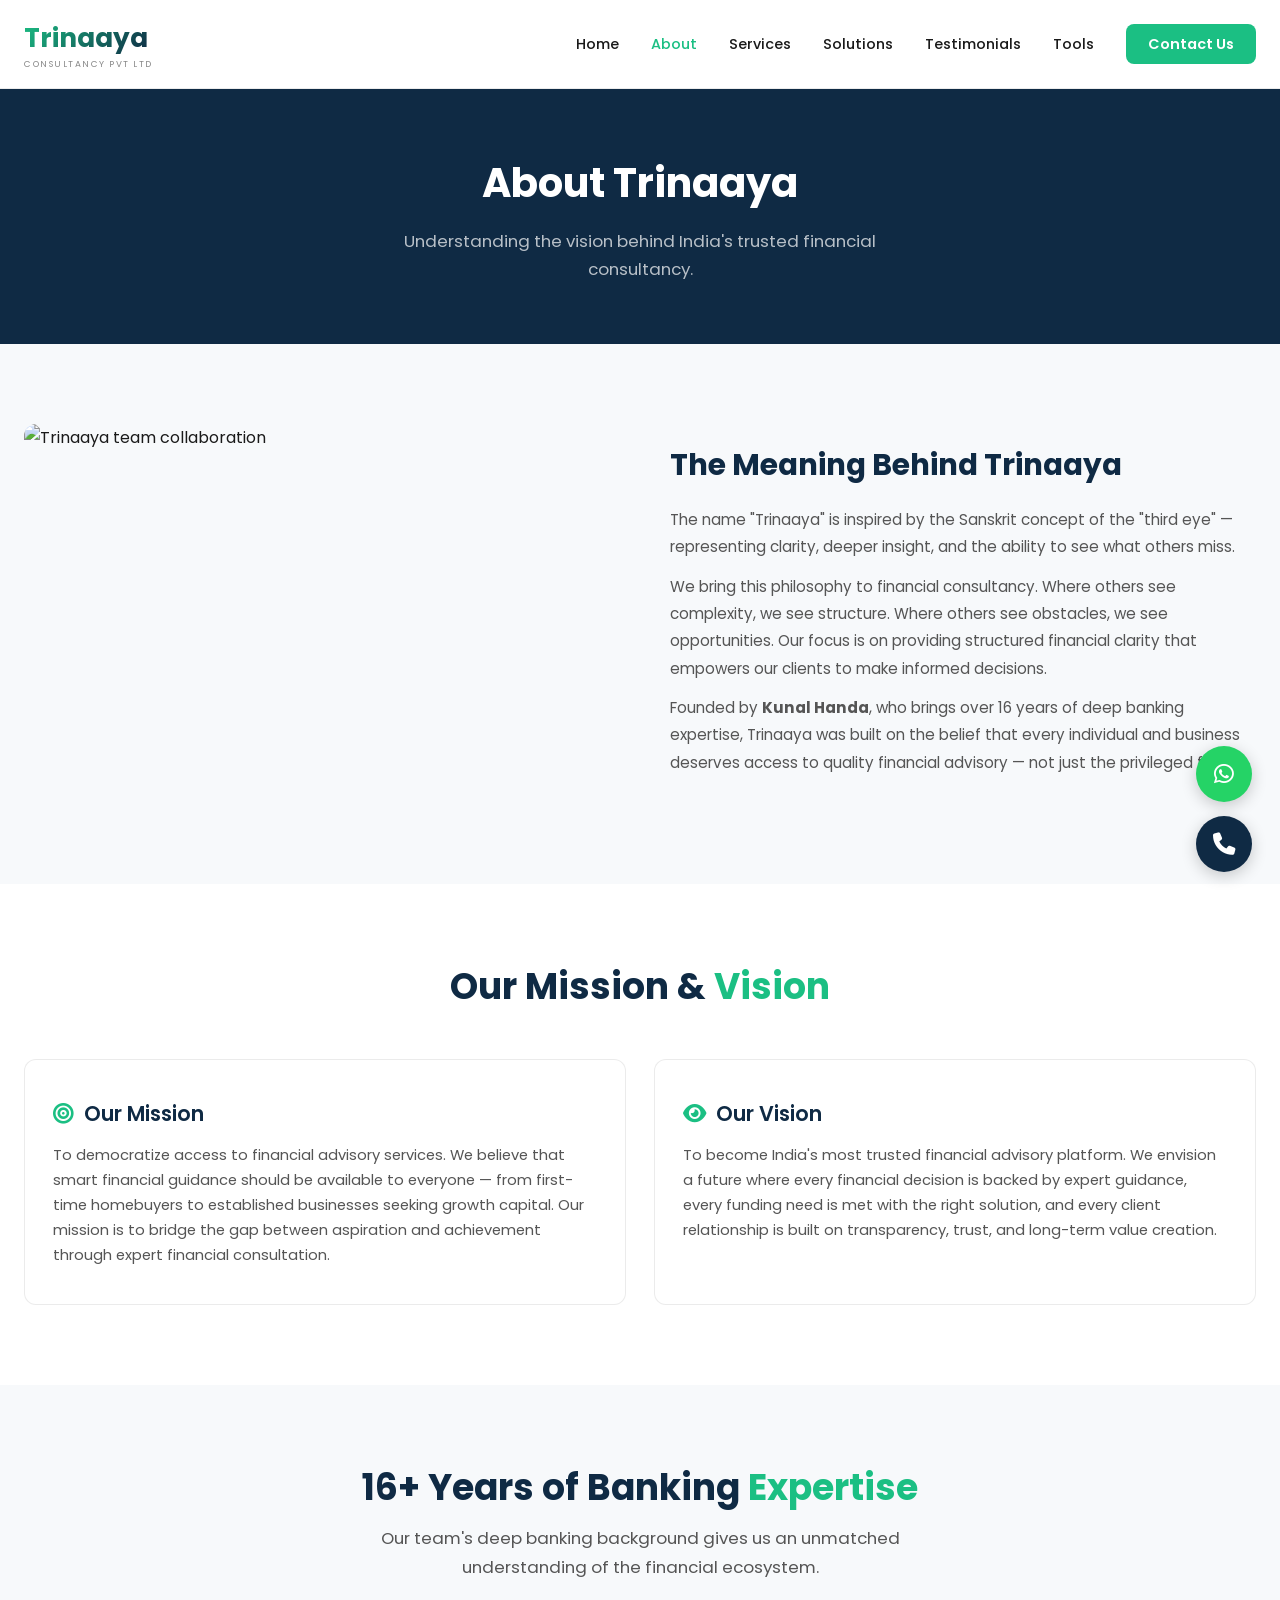
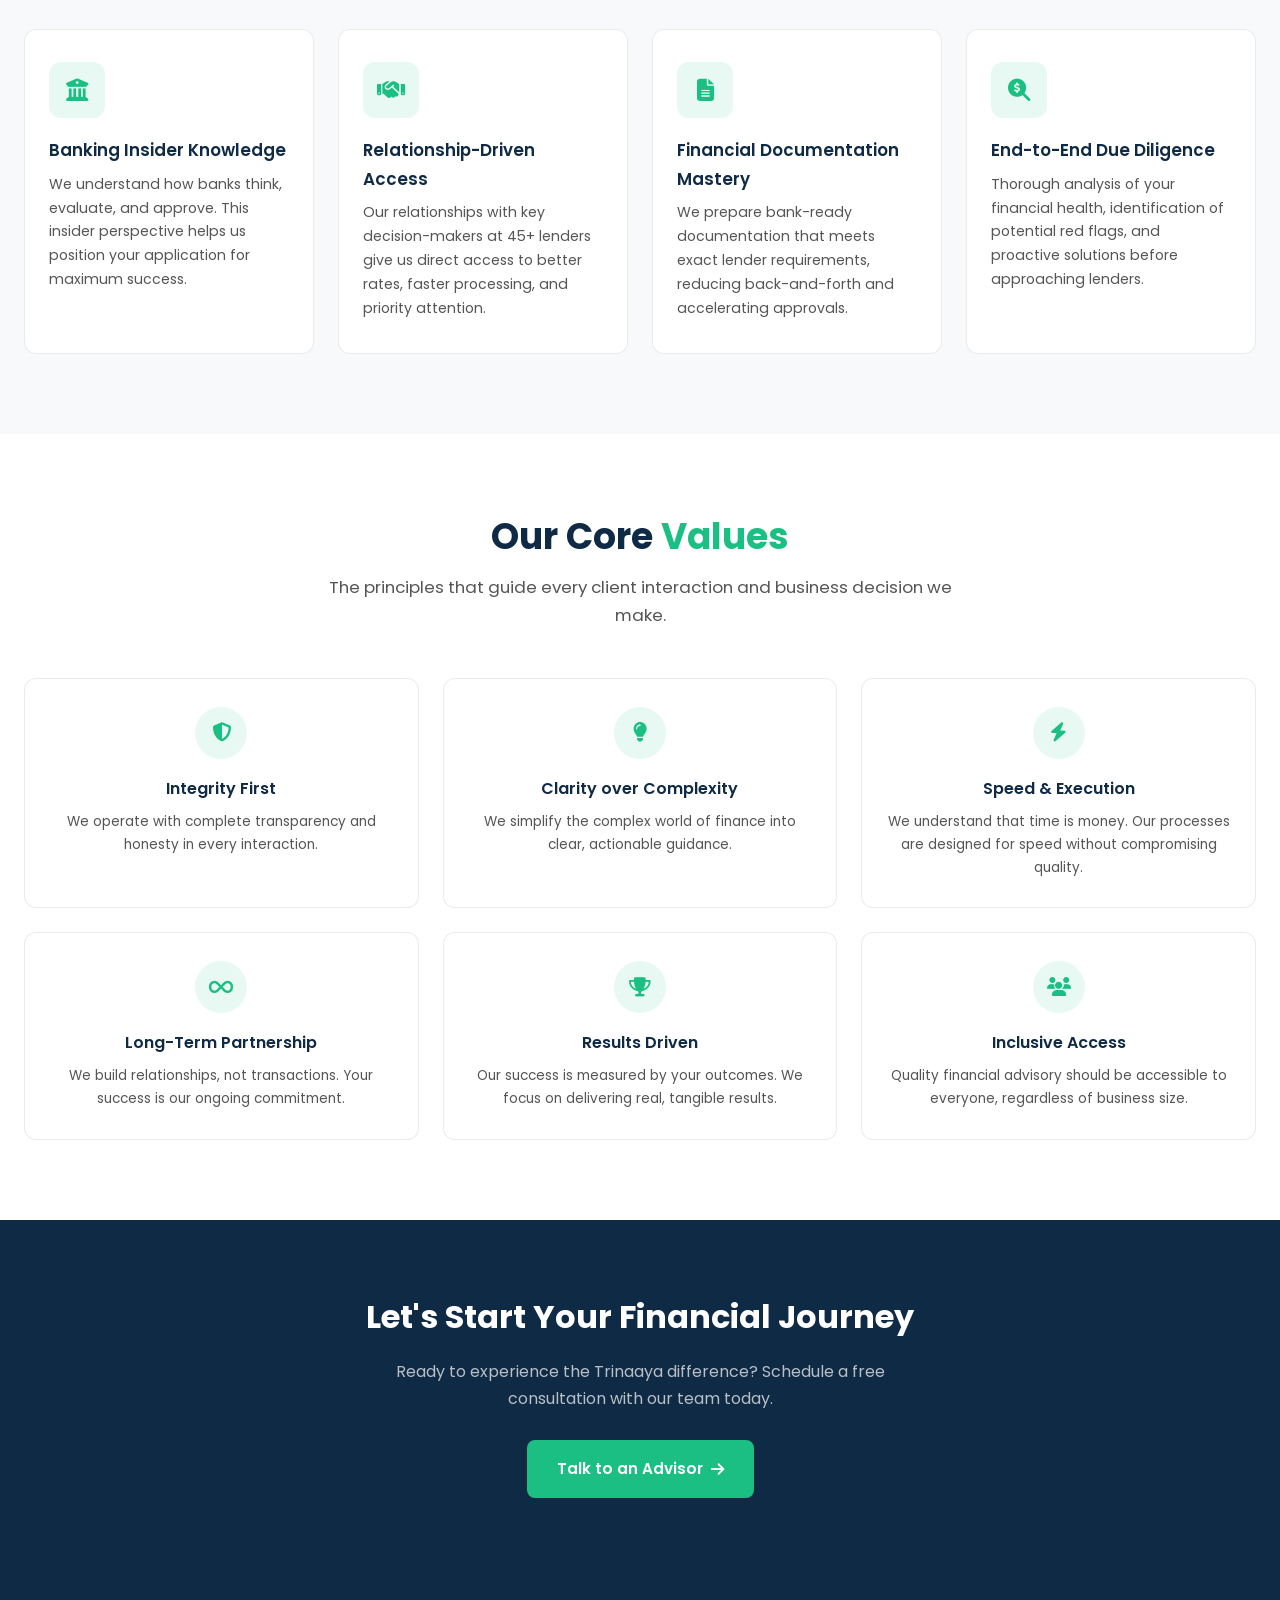
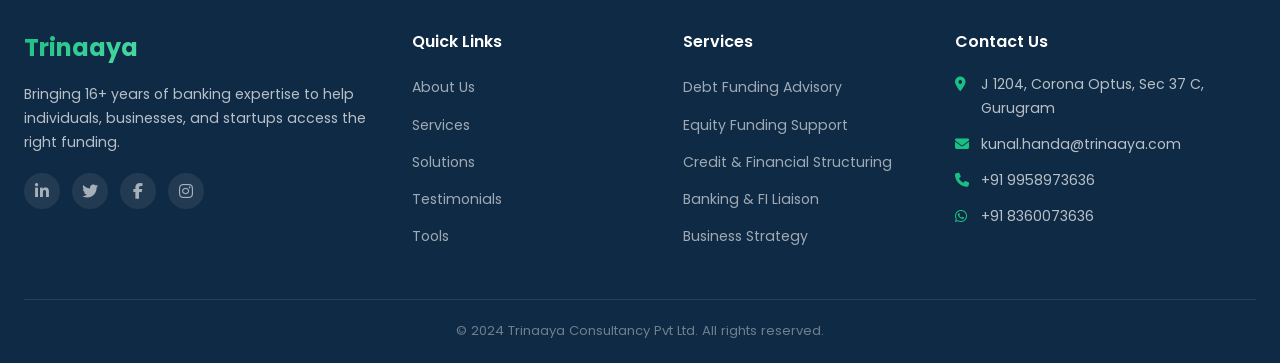
==== commit 99d534c7: "auto-commit for 30279623-78eb-4b92-9470-209649887cbe" ====
--- a/frontend/public/about.html
+++ b/frontend/public/about.html
@@ -176,7 +176,7 @@
           </div>
         </div>
         <div class="footer-col"><h4>Quick Links</h4><ul><li><a href="about.html">About Us</a></li><li><a href="services.html">Services</a></li><li><a href="solutions.html">Solutions</a></li><li><a href="testimonials.html">Testimonials</a></li><li><a href="tools.html">Tools</a></li></ul></div>
-        <div class="footer-col"><h4>Services</h4><ul><li><a href="services.html">Debt Funding</a></li><li><a href="services.html">Equity Funding</a></li><li><a href="services.html">Financial Structuring</a></li><li><a href="services.html">Strategic Advisory</a></li></ul></div>
+        <div class="footer-col"><h4>Services</h4><ul><li><a href="services.html">Debt Funding Advisory</a></li><li><a href="services.html">Equity Funding Support</a></li><li><a href="services.html">Credit &amp; Financial Structuring</a></li><li><a href="services.html">Banking &amp; FI Liaison</a></li><li><a href="services.html">Business Strategy</a></li></ul></div>
         <div class="footer-col"><h4>Contact Us</h4><div class="footer-contact-item"><i class="fas fa-map-marker-alt"></i><span>J 1204, Corona Optus, Sec 37 C, Gurugram</span></div><div class="footer-contact-item"><i class="fas fa-envelope"></i><a href="mailto:kunal.handa@trinaaya.com">kunal.handa@trinaaya.com</a></div><div class="footer-contact-item"><i class="fas fa-phone"></i><a href="tel:+919958973636">+91 9958973636</a></div><div class="footer-contact-item"><i class="fab fa-whatsapp"></i><a href="https://wa.me/918360073636" target="_blank">+91 8360073636</a></div></div>
       </div>
       <div class="footer-bottom"><p>&copy; 2024 Trinaaya Consultancy Pvt Ltd. All rights reserved.</p></div>
--- a/frontend/public/css/styles.css
+++ b/frontend/public/css/styles.css
@@ -237,7 +237,8 @@
   display: flex;
   align-items: center;
 }
-.hero-content { max-width: 680px; }
+.hero .container { width: 100%; }
+.hero-content { max-width: 680px; margin-left: 0; }
 .hero-badge {
   display: inline-flex;
   align-items: center;
@@ -716,20 +717,7 @@
 .float-btn:hover { transform: scale(1.1); }
 .float-btn.whatsapp { background: #25D366; }
 .float-btn.phone { background: var(--primary); }
-.float-btn.whatsapp::after {
-  content: '';
-  position: absolute;
-  width: 100%;
-  height: 100%;
-  border-radius: 50%;
-  background: #25D366;
-  animation: pulse 2s infinite;
-  z-index: -1;
-}
-@keyframes pulse {
-  0% { transform: scale(1); opacity: 0.5; }
-  100% { transform: scale(1.5); opacity: 0; }
-}
+/* pulse animation removed per user request */
 
 /* ==================== PAGE HERO (Inner Pages) ==================== */
 .page-hero {
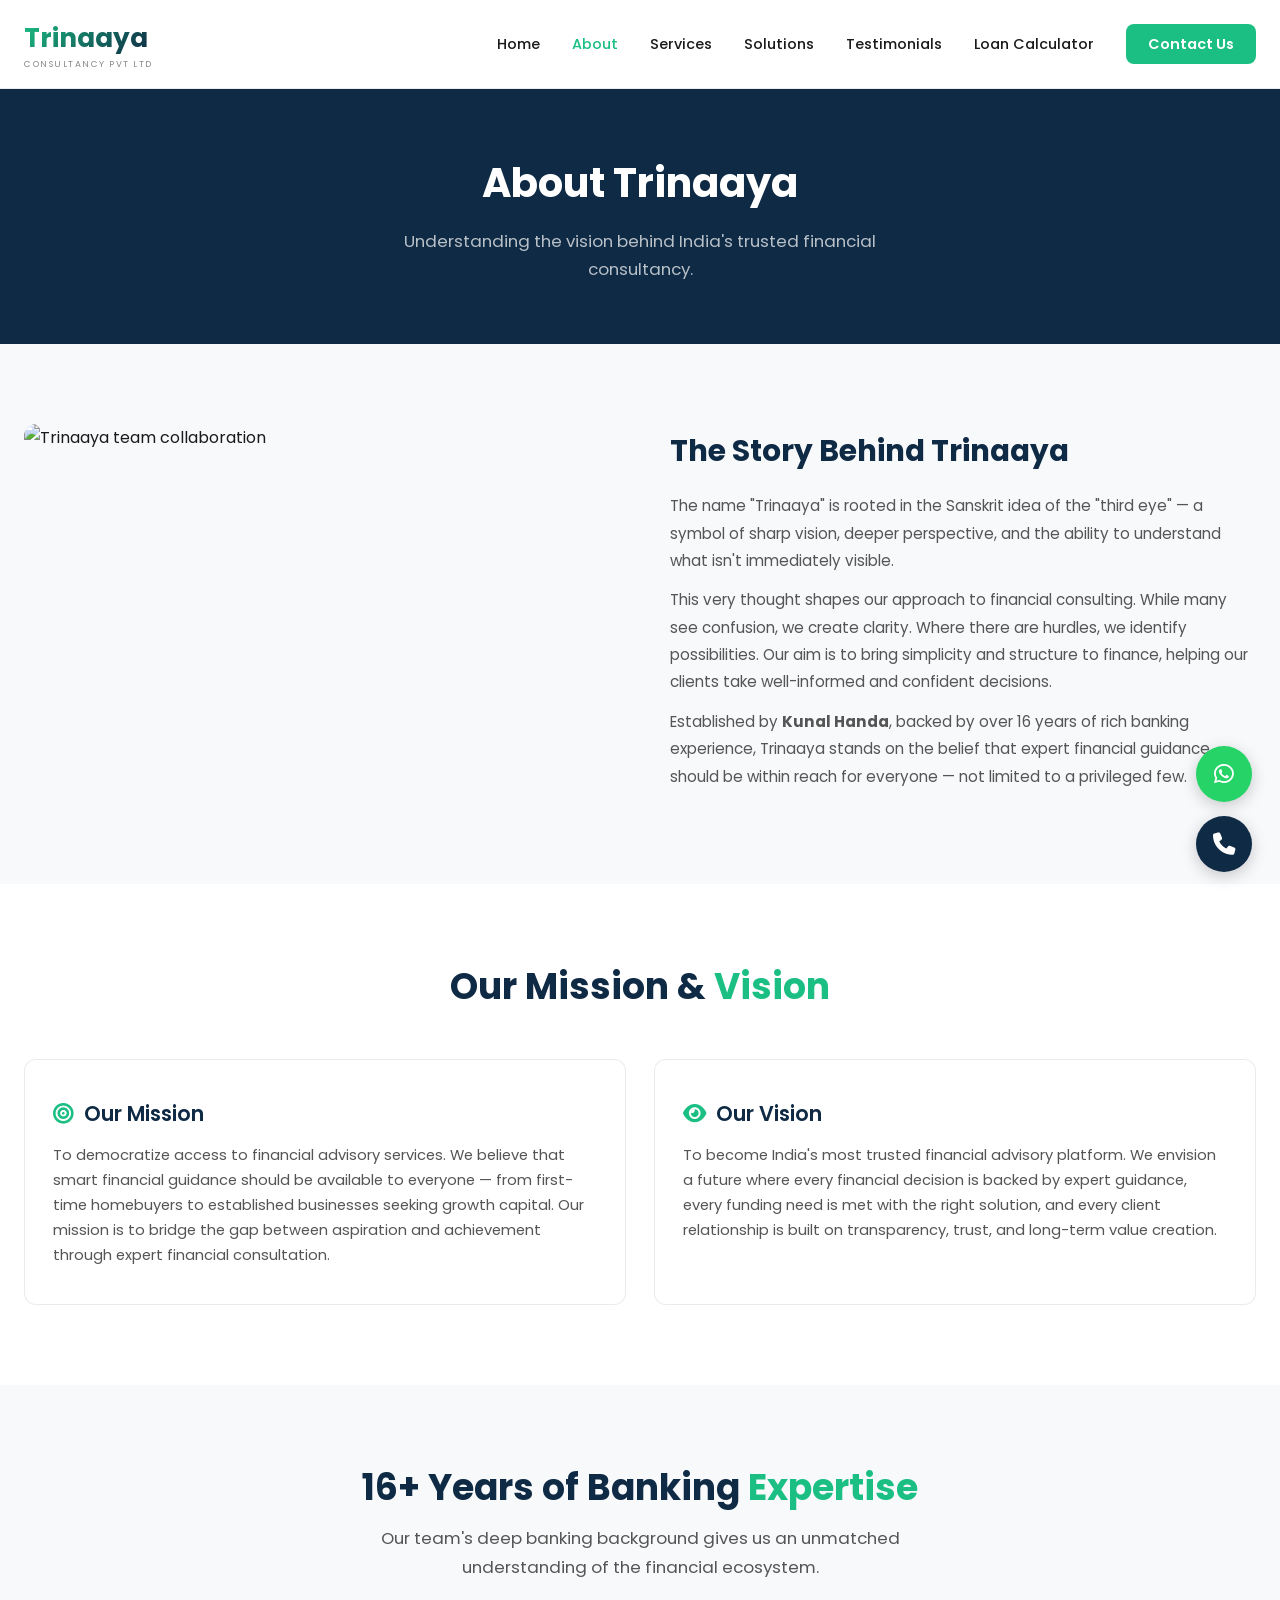
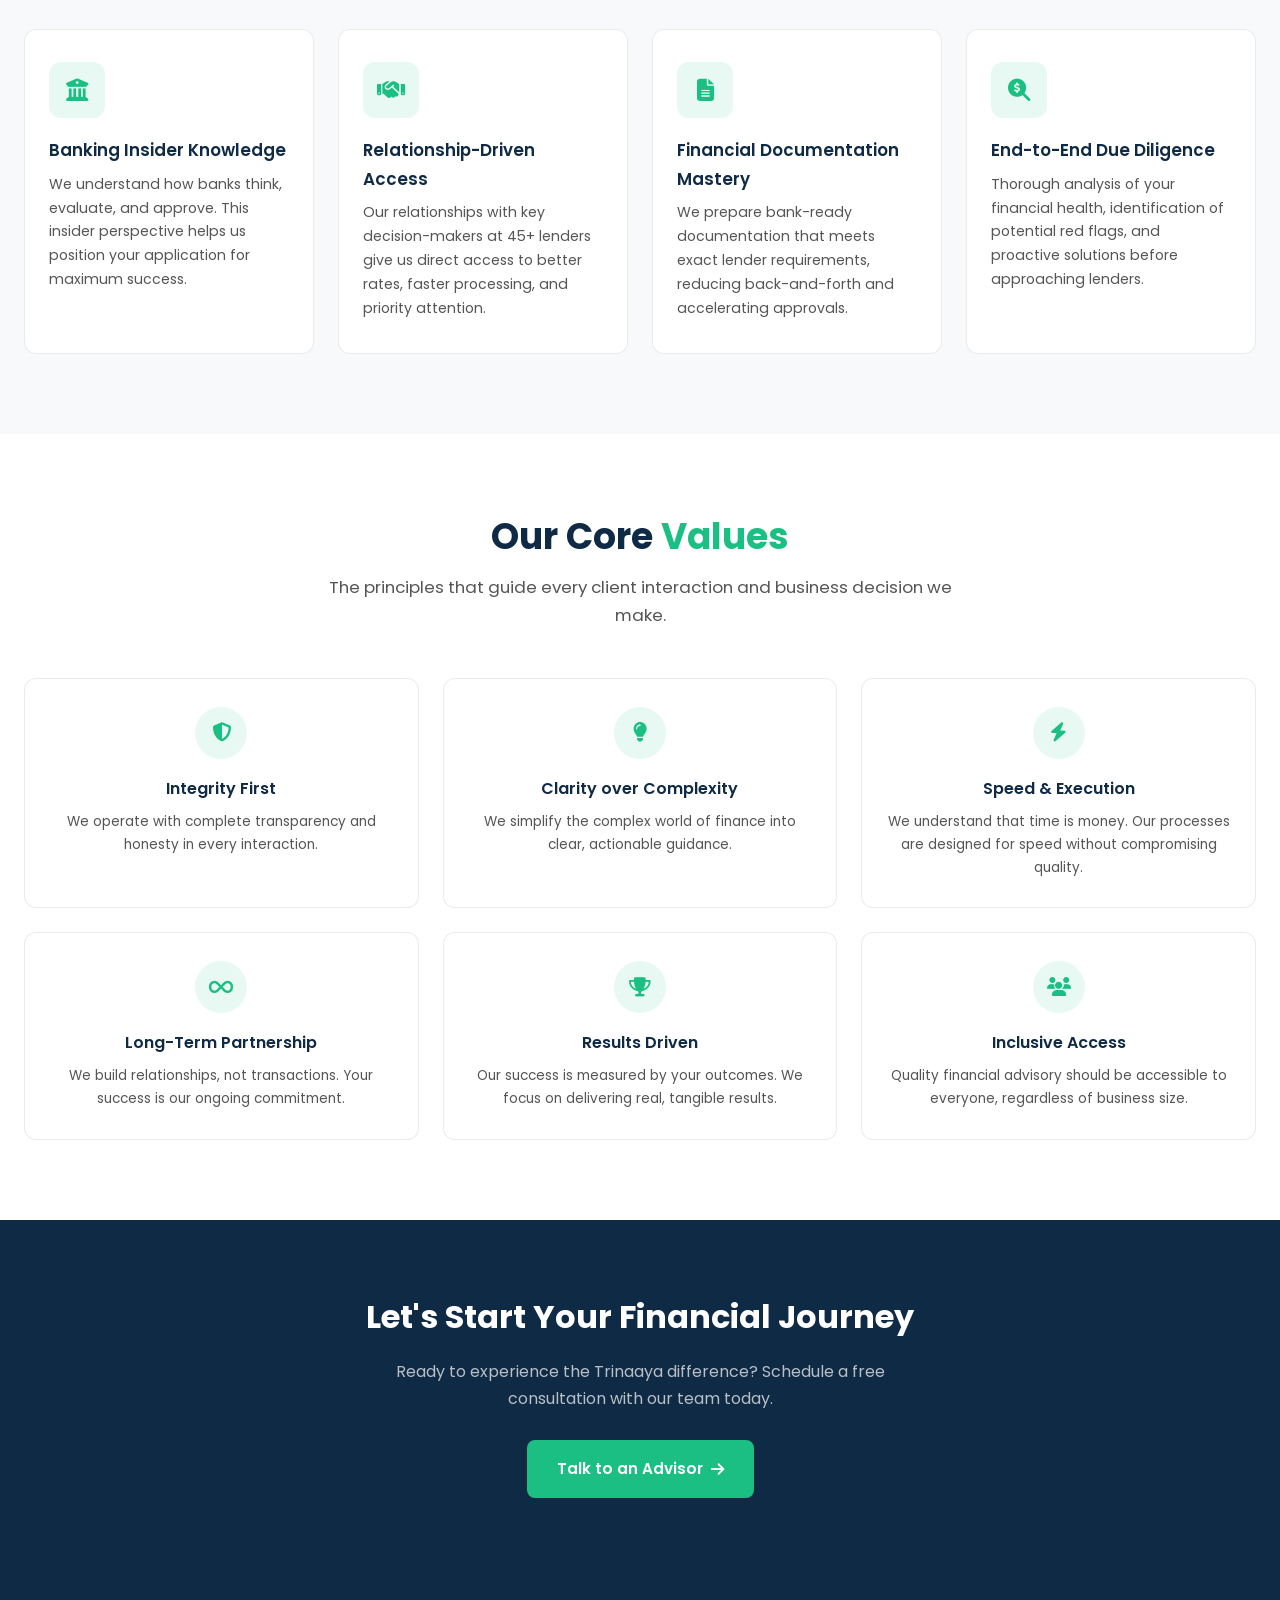
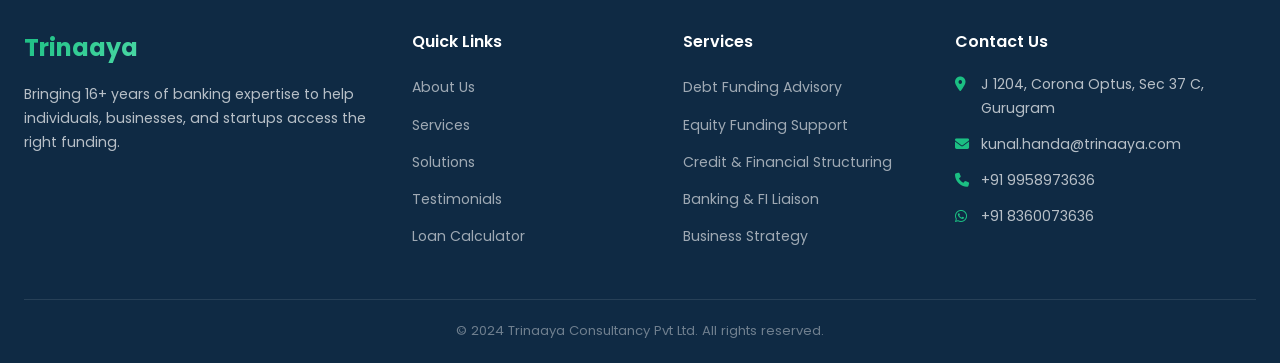
==== commit 81a71f70: "auto-commit for 214021ad-69f8-49df-9efe-f7f66b5390ad" ====
--- a/frontend/public/about.html
+++ b/frontend/public/about.html
@@ -22,7 +22,7 @@
           <li><a href="services.html">Services</a></li>
           <li><a href="solutions.html">Solutions</a></li>
           <li><a href="testimonials.html">Testimonials</a></li>
-          <li><a href="tools.html">Tools</a></li>
+          <li><a href="tools.html">Loan Calculator</a></li>
           <li><a href="contact.html" class="btn-contact">Contact Us</a></li>
         </ul>
         <button class="mobile-toggle"><span></span><span></span><span></span></button>
@@ -30,7 +30,7 @@
     </div>
     <div class="mobile-menu">
       <a href="index.html">Home</a><a href="about.html">About</a><a href="services.html">Services</a>
-      <a href="solutions.html">Solutions</a><a href="testimonials.html">Testimonials</a><a href="tools.html">Tools</a><a href="contact.html">Contact Us</a>
+      <a href="solutions.html">Solutions</a><a href="testimonials.html">Testimonials</a><a href="tools.html">Loan Calculator</a><a href="contact.html">Contact Us</a>
     </div>
   </header>
 
@@ -50,10 +50,10 @@
           <img src="https://images.unsplash.com/photo-1758518731706-be5d5230e5a5?auto=format&fit=crop&w=800&q=80" alt="Trinaaya team collaboration" loading="lazy">
         </div>
         <div class="philosophy-content">
-          <h2>The Meaning Behind <span class="accent">Trinaaya</span></h2>
-          <p>The name "Trinaaya" is inspired by the Sanskrit concept of the "third eye" &mdash; representing clarity, deeper insight, and the ability to see what others miss.</p>
-          <p>We bring this philosophy to financial consultancy. Where others see complexity, we see structure. Where others see obstacles, we see opportunities. Our focus is on providing structured financial clarity that empowers our clients to make informed decisions.</p>
-          <p>Founded by <strong>Kunal Handa</strong>, who brings over 16 years of deep banking expertise, Trinaaya was built on the belief that every individual and business deserves access to quality financial advisory &mdash; not just the privileged few.</p>
+          <h2>The Story Behind <span class="accent">Trinaaya</span></h2>
+          <p>The name "Trinaaya" is rooted in the Sanskrit idea of the "third eye" &mdash; a symbol of sharp vision, deeper perspective, and the ability to understand what isn't immediately visible.</p>
+          <p>This very thought shapes our approach to financial consulting. While many see confusion, we create clarity. Where there are hurdles, we identify possibilities. Our aim is to bring simplicity and structure to finance, helping our clients take well-informed and confident decisions.</p>
+          <p>Established by <strong>Kunal Handa</strong>, backed by over 16 years of rich banking experience, Trinaaya stands on the belief that expert financial guidance should be within reach for everyone &mdash; not limited to a privileged few.</p>
         </div>
       </div>
     </div>
@@ -168,15 +168,9 @@
         <div class="footer-col">
           <a href="index.html" class="footer-logo">Trinaaya</a>
           <p>Bringing 16+ years of banking expertise to help individuals, businesses, and startups access the right funding.</p>
-          <div class="footer-social">
-            <a href="#" aria-label="LinkedIn"><i class="fab fa-linkedin-in"></i></a>
-            <a href="#" aria-label="Twitter"><i class="fab fa-twitter"></i></a>
-            <a href="#" aria-label="Facebook"><i class="fab fa-facebook-f"></i></a>
-            <a href="#" aria-label="Instagram"><i class="fab fa-instagram"></i></a>
-          </div>
         </div>
-        <div class="footer-col"><h4>Quick Links</h4><ul><li><a href="about.html">About Us</a></li><li><a href="services.html">Services</a></li><li><a href="solutions.html">Solutions</a></li><li><a href="testimonials.html">Testimonials</a></li><li><a href="tools.html">Tools</a></li></ul></div>
-        <div class="footer-col"><h4>Services</h4><ul><li><a href="services.html">Debt Funding Advisory</a></li><li><a href="services.html">Equity Funding Support</a></li><li><a href="services.html">Credit &amp; Financial Structuring</a></li><li><a href="services.html">Banking &amp; FI Liaison</a></li><li><a href="services.html">Business Strategy</a></li></ul></div>
+        <div class="footer-col"><h4>Quick Links</h4><ul><li><a href="about.html">About Us</a></li><li><a href="services.html">Services</a></li><li><a href="solutions.html">Solutions</a></li><li><a href="testimonials.html">Testimonials</a></li><li><a href="tools.html">Loan Calculator</a></li></ul></div>
+        <div class="footer-col"><h4>Services</h4><ul><li><a href="services.html#debt-funding">Debt Funding Advisory</a></li><li><a href="services.html#equity-funding">Equity Funding Support</a></li><li><a href="services.html#credit-structuring">Credit &amp; Financial Structuring</a></li><li><a href="services.html#banking-liaison">Banking &amp; FI Liaison</a></li><li><a href="services.html#business-strategy">Business Strategy</a></li></ul></div>
         <div class="footer-col"><h4>Contact Us</h4><div class="footer-contact-item"><i class="fas fa-map-marker-alt"></i><span>J 1204, Corona Optus, Sec 37 C, Gurugram</span></div><div class="footer-contact-item"><i class="fas fa-envelope"></i><a href="mailto:kunal.handa@trinaaya.com">kunal.handa@trinaaya.com</a></div><div class="footer-contact-item"><i class="fas fa-phone"></i><a href="tel:+919958973636">+91 9958973636</a></div><div class="footer-contact-item"><i class="fab fa-whatsapp"></i><a href="https://wa.me/918360073636" target="_blank">+91 8360073636</a></div></div>
       </div>
       <div class="footer-bottom"><p>&copy; 2024 Trinaaya Consultancy Pvt Ltd. All rights reserved.</p></div>
--- a/frontend/public/css/styles.css
+++ b/frontend/public/css/styles.css
@@ -316,14 +316,15 @@
   gap: 32px;
 }
 .partner-logo {
-  font-size: 0.95rem;
-  font-weight: 600;
-  color: var(--text-lighter);
-  opacity: 0.6;
-  transition: var(--transition);
-  white-space: nowrap;
-}
-.partner-logo:hover { opacity: 1; color: var(--primary); }
+  height: 36px;
+  width: auto;
+  max-width: 140px;
+  object-fit: contain;
+  opacity: 0.7;
+  transition: var(--transition);
+  filter: grayscale(30%);
+}
+.partner-logo:hover { opacity: 1; filter: grayscale(0%); }
 
 /* ==================== SERVICE CARDS ==================== */
 .services-grid {
